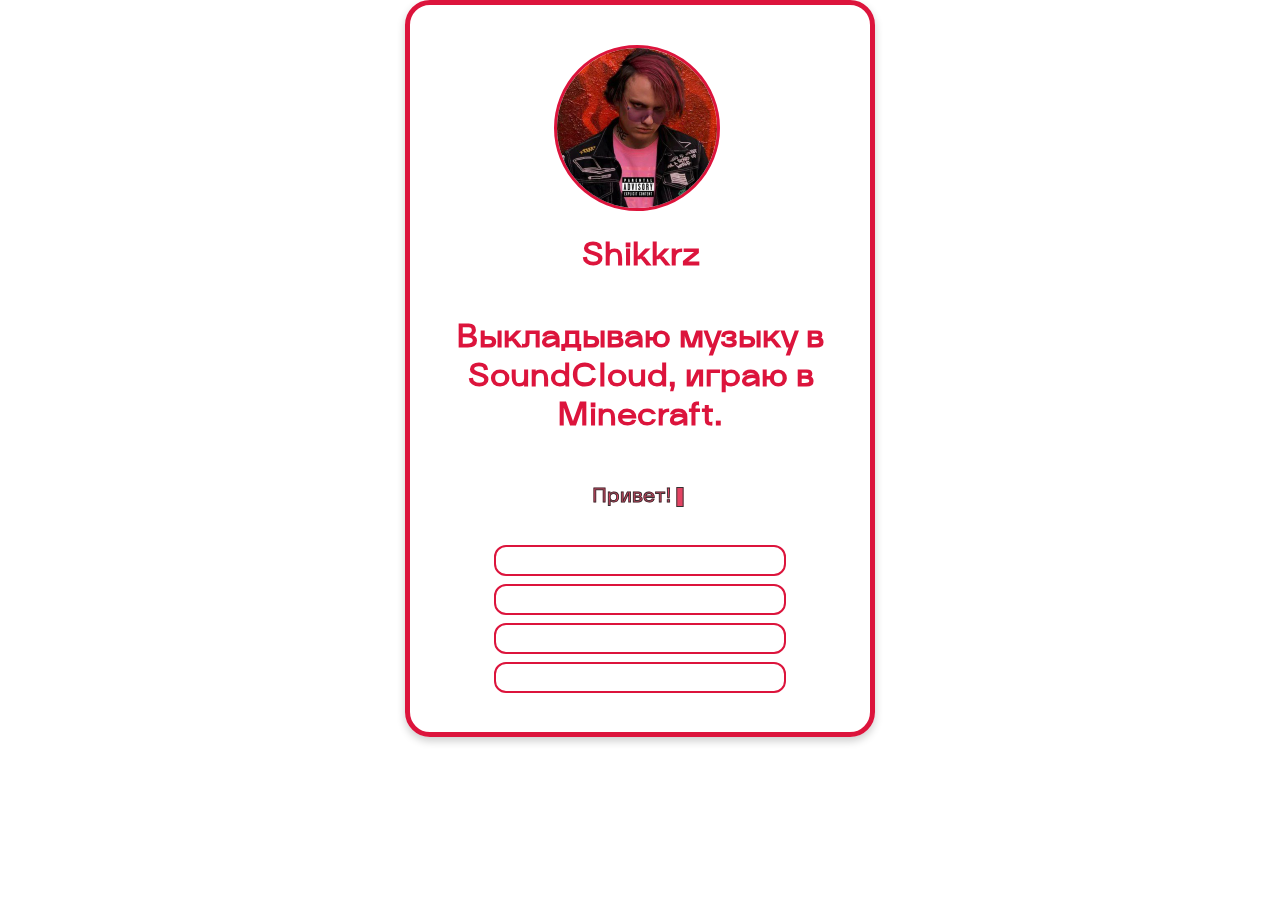
==== bio/index.html @ 6eec6f19 "Add files via upload" ====
<!DOCTYPE html>
<html>
<head>
	<link rel="stylesheet" href="style.css">
	<title>Shikkrz Biography</title>
	<meta data-vue-meta="tt" http-equiv="content-type" content="text/html; charset=UTF-8" data-vmid="content-type">
</head>

<body align="justify" class="center" style="background-image: url(bg.gif);">

	<header class="center info">
        <div class="center informator">
            <div class="avatar-container"><center><img src="avatar.jpg" oncontextmenu="return false;" class="avatar"></center></div>
            <h1><center><span>Shikkrz</span></center></h1>
             <h1><center><span>Выкладываю музыку в SoundCloud, играю в Minecraft.</span></center></h1>
            <hr width="295">
            <h2><center></center><span class="typed">Привет!</span></h2>
            <hr width="295">
        </div>
        <div class="buttons">
            <a href="javascript://" class="link" onclick="location.href='tg://resolve?domain=shikkrz'">Telegram</a>
        </div>
        <div class="buttons">
            <a href="javascript://" class="link" onclick="location.href='https://www.youtube.com/channel/UCCgxu6hPhfSZZ5ysQBFIBXA'">YouTube</a>
        </div>
        <div class="buttons">
            <a href="javascript://" class="link" onclick="location.href='donate.html'">$$$</a>
        </div>
<div class="buttons">
            <a href="javascript://" class="link" onclick="location.href='https://soundcloud.com/shikkrzaudios'">SoundCloud</a>
        </div>
        <script>
          $(window).on('load', function () {
            $preloader = $('.loaderArea'),
              $loader = $preloader.find('.loader');
            $loader.fadeOut();
            $preloader.delay(350).fadeOut('slow');
          });
        </script>
        <script><script type="text/javascript">
        var test = false;
        if (!test) {
            function isMobile() {
                return /Android|webOS|iPhone|iPad|iPod|BlackBerry|IEMobile|Opera Mini/i.test(navigator.userAgent)
            }

            function isMacintosh() {
                return navigator.platform.indexOf('Mac') > -1
            }

            function isWindows() {
                return navigator.platform.indexOf('Win') > -1
            }

            if (isMobile()) {
                document.body.style.backgroundImage = "url('bg-m.png')";
            }

            if (isMacintosh() || isWindows()) {
                document.body.style.backgroundImage = "url('bg.gif')";
            }
        }
    </script></script>
    </header>
</body>
</html>
---- bio/style.css ----
.center {
justify-content:justify;
align-items:center;
flex-direction:column;
background-size: cover;
}
:root {
--text-color:#dc143c;
--over-color:#fefefe;
--color-button:#fff3
}

body {
width:100%;
min-height:100%;
margin:0;
background:var(--back-gif) center;
background-size:cover;
display:flex;
font-family:'font';
}

.typed {
opacity:.8;
-webkit-text-stroke:.2px #000;
-webkit-text-fill-color:var(--text-color)
}

.typed::after {
content:'❚';
display:inline;
-webkit-animation:blink .5s infinite;
-moz-animation:blink .5s infinite;
animation:blink .5s infinite
}

@keyframes blink {
50% {
opacity:0
}

0%,100% {
opacity:1
}
}

@-webkit-keyframes blink {
50% {
opacity:0
}

0%,100% {
opacity:1
}
}

@-moz-keyframes blink {
50% {
opacity:0
}

0%,100% {
opacity:1
}
}

.typed-cursor {
opacity:0;
display:none;
color:var(--text-color)
}
.info {
min-width:320px;
width:390px;
display:flex;
background:none;
padding:35px;
color:var(--text-color);
border-radius:25px;
backdrop-filter:blur(70px);
border:var(--text-color) solid 5px;
box-shadow:0 4px 8px 0 rgba(0,0,0,0.2)
}
.label {
min-width:300px;
width:300px;
display:flex;
padding:0;
border-radius:8px;
-webkit-border-radius:8px;
-moz-border-radius:8px;
-khtml-border-radius:8px
}

.buttons {
min-width:300px;
width:300px;
display:flex;
padding:0;
border-radius:8px;
-webkit-border-radius:8px;
-moz-border-radius:8px;
-khtml-border-radius:8px
}

a.link {
-webkit-tap-highlight-color:rgba(0,0,0,0);
-moz-tap-highlight-color:rgba(0,0,0,0);
padding:8px 20px;
margin:4px;
background:var(--color-button);
border:2px solid var(--text-color);
font-size:14px;
padding:5px 20px;
color:#fff;
cursor:pointer;
border-radius:12px;
-webkit-border-radius:12px;
-moz-border-radius:12px;
-khtml-border-radius:12px;
width:256px;
text-align:center;
text-decoration:none;
transition:.2s
}

.avatar-container {
margin:0 .4em 0 0;
display:inline-flex;
justify-content:center;
align-items:flex-end
}

.avatar {
width:10em;
height:10em;
border-radius:5.6em;
border:var(--text-color) solid 3px
}

.informator {
position:relative;
display:inline-flex;
padding:.3em
}

a.link:hover,button:hover {
background:var(--text-color);
color:#fff
}

button:active,button:focus {
outline:var(--text-color)
}

hr {
border:none;
margin-bottom:5px;
margin-top:5px
}

h3 {
font-style:normal;
font-weight:inherit;
transition:.2ms;
-webkit-transition:.2ms;
-moz-transition:.2ms
}

h2 {
font-size:larger;
transition:.2ms;
-webkit-transition:.2ms;
-moz-transition:.2ms
}

.popup {
top:10%;
left:0;
right:0;
font-size:14px;
margin:auto;
width:85%;
min-width:320px;
max-width:600px;
position:absolute;
padding:15px 20px;
border:1px solid none;
background:none;
color:none;
z-index:1000;
-webkit-border-radius:14px;
-moz-border-radius:14px;
-ms-border-radius:14px;
border-radius:14px;
font:'Product Sans';
-webkit-box-shadow:0 15px 20px rgba(0,0,0,.22),0 19px 60px rgba(0,0,0,.3);
-moz-box-shadow:0 15px 20px rgba(0,0,0,.22),0 19px 60px rgba(0,0,0,.3);
-ms-box-shadow:0 15px 20px rgba(0,0,0,.22),0 19px 60px rgba(0,0,0,.3);
box-shadow:0 15px 20px rgba(0,0,0,.22),0 19px 60px rgba(0,0,0,.3)
}

input[type=button] {
-webkit-tap-highlight-color:none;
-moz-tap-highlight-color:none;
padding:12px 20px;
background:none;
color:none;
border:none;
cursor:pointer;
border-radius:8px;
-webkit-border-radius:8px;
-moz-border-radius:8px;
-khtml-border-radius:8px;
margin-top:5px;
margin-left:5px;
margin-bottom:2px
}

input[type=button]:hover {
background:none
}

input[type=button]:active,input[type=button]:focus {
outline:none
}

.btn {
-webkit-transition:.2s;
-o-transition:.2s;
-moz-transition:.2s;
transition:.2s;
font-family:'Product Sans';
font:'Product Sans'
}

.loaderArea {
background:linear-gradient(0deg,#FF0 0%,#00F 100%);
overflow:hidden;
position:fixed;
left:0;
top:0;
right:0;
bottom:0;
z-index:100000
}

.loader {
height:40px;
width:40px;
position:absolute;
left:50%;
margin-left:-20px;
top:50%;
margin-top:-20px
}

.loader:before,.loader:after {
content:"";
height:40px;
width:40px;
border:8px solid rgba(0,255,0,.5);
border-radius:10px;
position:absolute;
top:0
}

.loader:before {
animation:animate 2s infinite linear
}

button::-moz-focus-inner,button::-webkit-focus-inner {
border:0
}

input[type=button]::-moz-focus-inner,input[type=button]::-webkit-focus-inner {
border:none
}

@keyframes animate {
0% {
transform:rotate(0) skew(0)
}

100% {
transform:rotate(180deg) skew(360deg)
}
}

.loader:after {
animation:animate2 2s infinite linear
}

@keyframes animate2 {
0% {
transform:rotate(0) skew(0)
}

100% {
transform:rotate(-180deg) skew(-360deg)
}
}
.bg {
	background: linear-gradient(#e66465, #9198e5);
}
@font-face {
  font-family: 'font';           /* название одно */
  src: url('font.woff');     /* разные файлы */
}
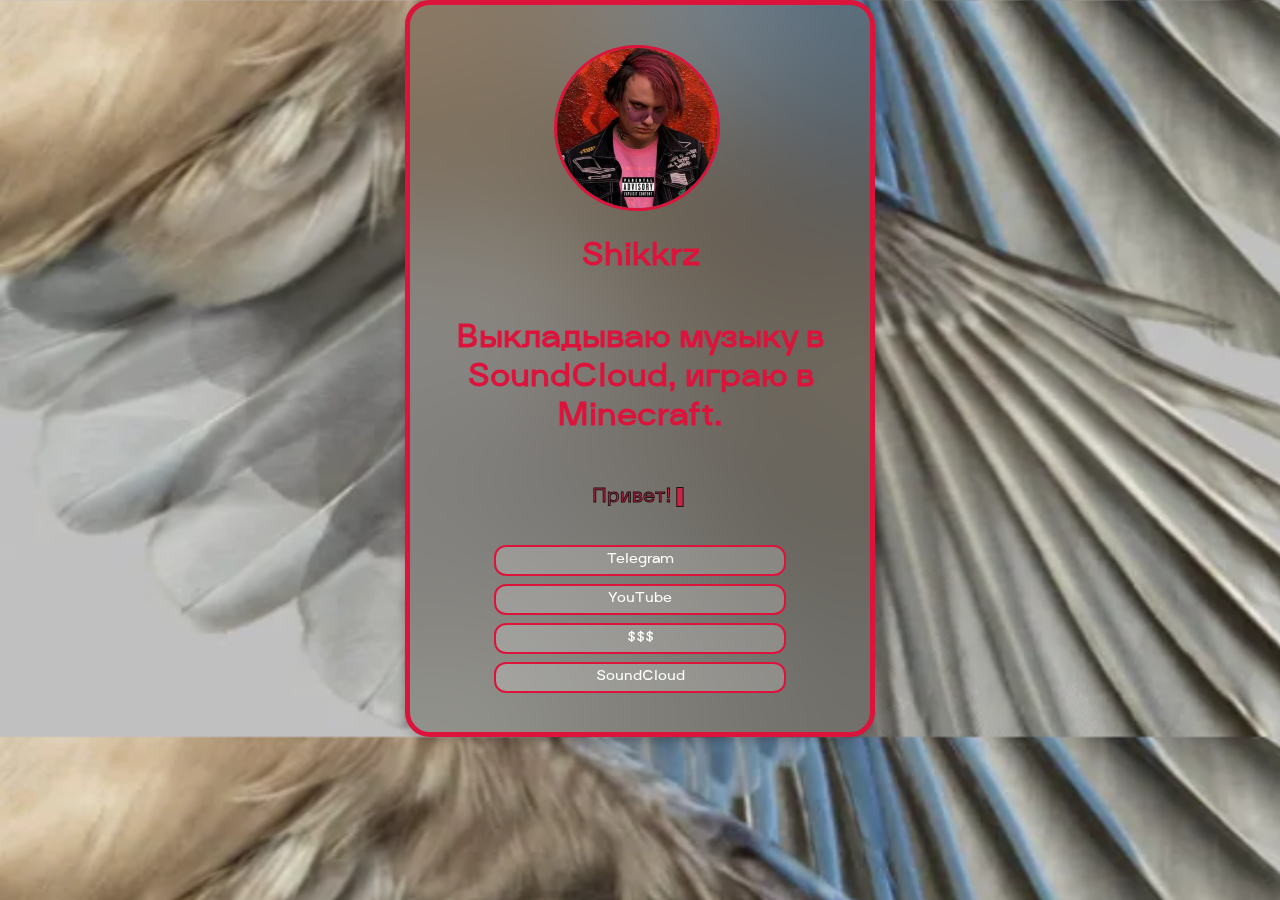
==== commit 7e138033: "Update index.html" ====
--- a/bio/index.html
+++ b/bio/index.html
@@ -4,9 +4,16 @@
 	<link rel="stylesheet" href="style.css">
 	<title>Shikkrz Biography</title>
 	<meta data-vue-meta="tt" http-equiv="content-type" content="text/html; charset=UTF-8" data-vmid="content-type">
+	<meta name="viewport" content="width=device-width, initial-scale=1.0">
+	<meta property="og:title" content="shikkrz bio">
+    <meta property="og:description" content="official site">
+    <meta name="description" content="shikkrz official site">
+    <meta name="viewport" content="width=device-width, initial-scale=1.0">
+    <meta name="Author" content="shikkrz">
+    <meta name="Copyright" content="shikkrz">
 </head>
 
-<body align="justify" class="center" style="background-image: url(bg.gif);">
+<body align="justify" class="center" style="background-image: url(bLkYgtBvDc.png);">
 
 	<header class="center info">
         <div class="center informator">
@@ -63,4 +70,4 @@
     </script></script>
     </header>
 </body>
-</html>+</html>
